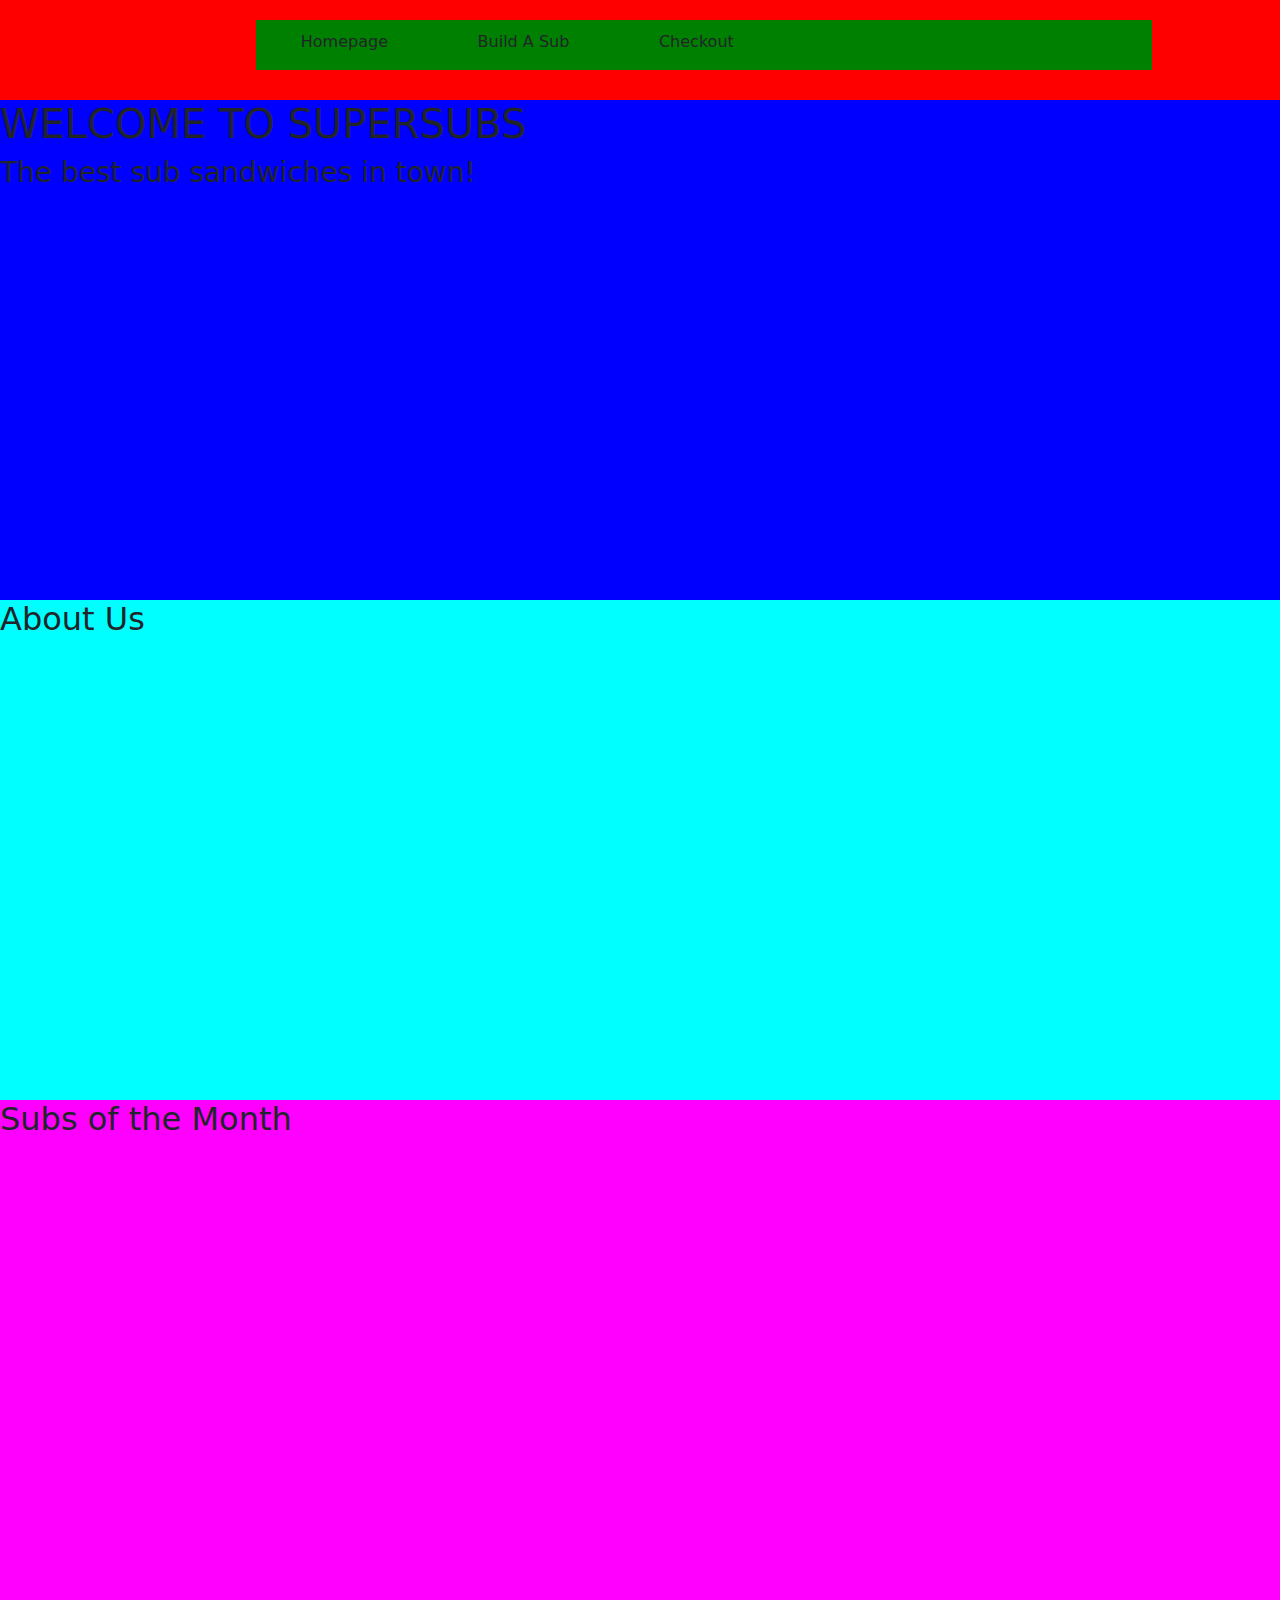
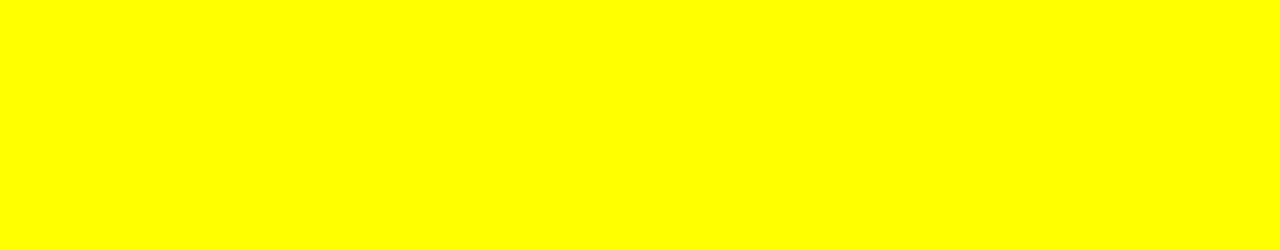
==== index.html @ 6193688c "Basic Setup Complete" ====
<!DOCTYPE html>
<html lang="en">
<head>
    <meta charset="UTF-8">
    <meta http-equiv="X-UA-Compatible" content="IE=edge">
    <meta name="viewport" content="width=device-width, initial-scale=1.0">
    <title>SuperSubs</title>

    <!--External Documents-->
    <link rel="stylesheet" href="https://cdn.jsdelivr.net/npm/bootstrap@5.2.3/dist/css/bootstrap.min.css">
    <script src="https://cdn.jsdelivr.net/npm/bootstrap@5.2.3/dist/js/bootstrap.min.js"></script>

    <!--REMEMBER FONTS!-->

    <!--Internal Documents-->
    <link rel="stylesheet" href="css/main.css">
</head>

<body>
    
    <!--Navigation-->
    <nav>
        <div class="nav-con">
            <p>Homepage</p>
            <p>Build A Sub</p>
            <p>Checkout</p>
        </div>
    </nav>





    <!--Header-->
    <header>
        <h1>WELCOME TO SUPERSUBS</h1>
        <h3>The best sub sandwiches in town!</h3>
    </header>





    <!--About Us-->
    <section class="about-us">
        <h2>About Us</h2>
    </section>





    <!--Subs of the Month-->
    <section class="subs-of-the-month">
        <h2>Subs of the Month</h2>
    </section>



    

    <!--Footer-->
    <footer>

    </footer>

</body>
</html>
---- css/main.css ----
/*Navigation*/
nav{
    width: 100%;
    height: 100px;
    background-color: red;
    padding-top: 20px;
}

.nav-con{
    width: 70%;
    height: 50px;
    background-color: green;
    margin-left: 20%;
    margin-right: 10%;
    padding-top: 10px;
}

.nav-con p{
    text-align: center;
    float: left;
    padding-left: 5%;
    padding-right: 5%;
}





/*Header*/
header{
    width: 100%;
    height: 500px;
    background-color: blue;
}





/*About Us*/
.about-us{
    width: 100%;
    height: 500px;
    background-color: cyan;
}





/*Subs of the Month*/
.subs-of-the-month{
    width: 100%;
    height: 500px;
    background-color: magenta;
}





/*Footer*/
footer{
    width: 100%;
    height: 250px;
    background-color: yellow;
}
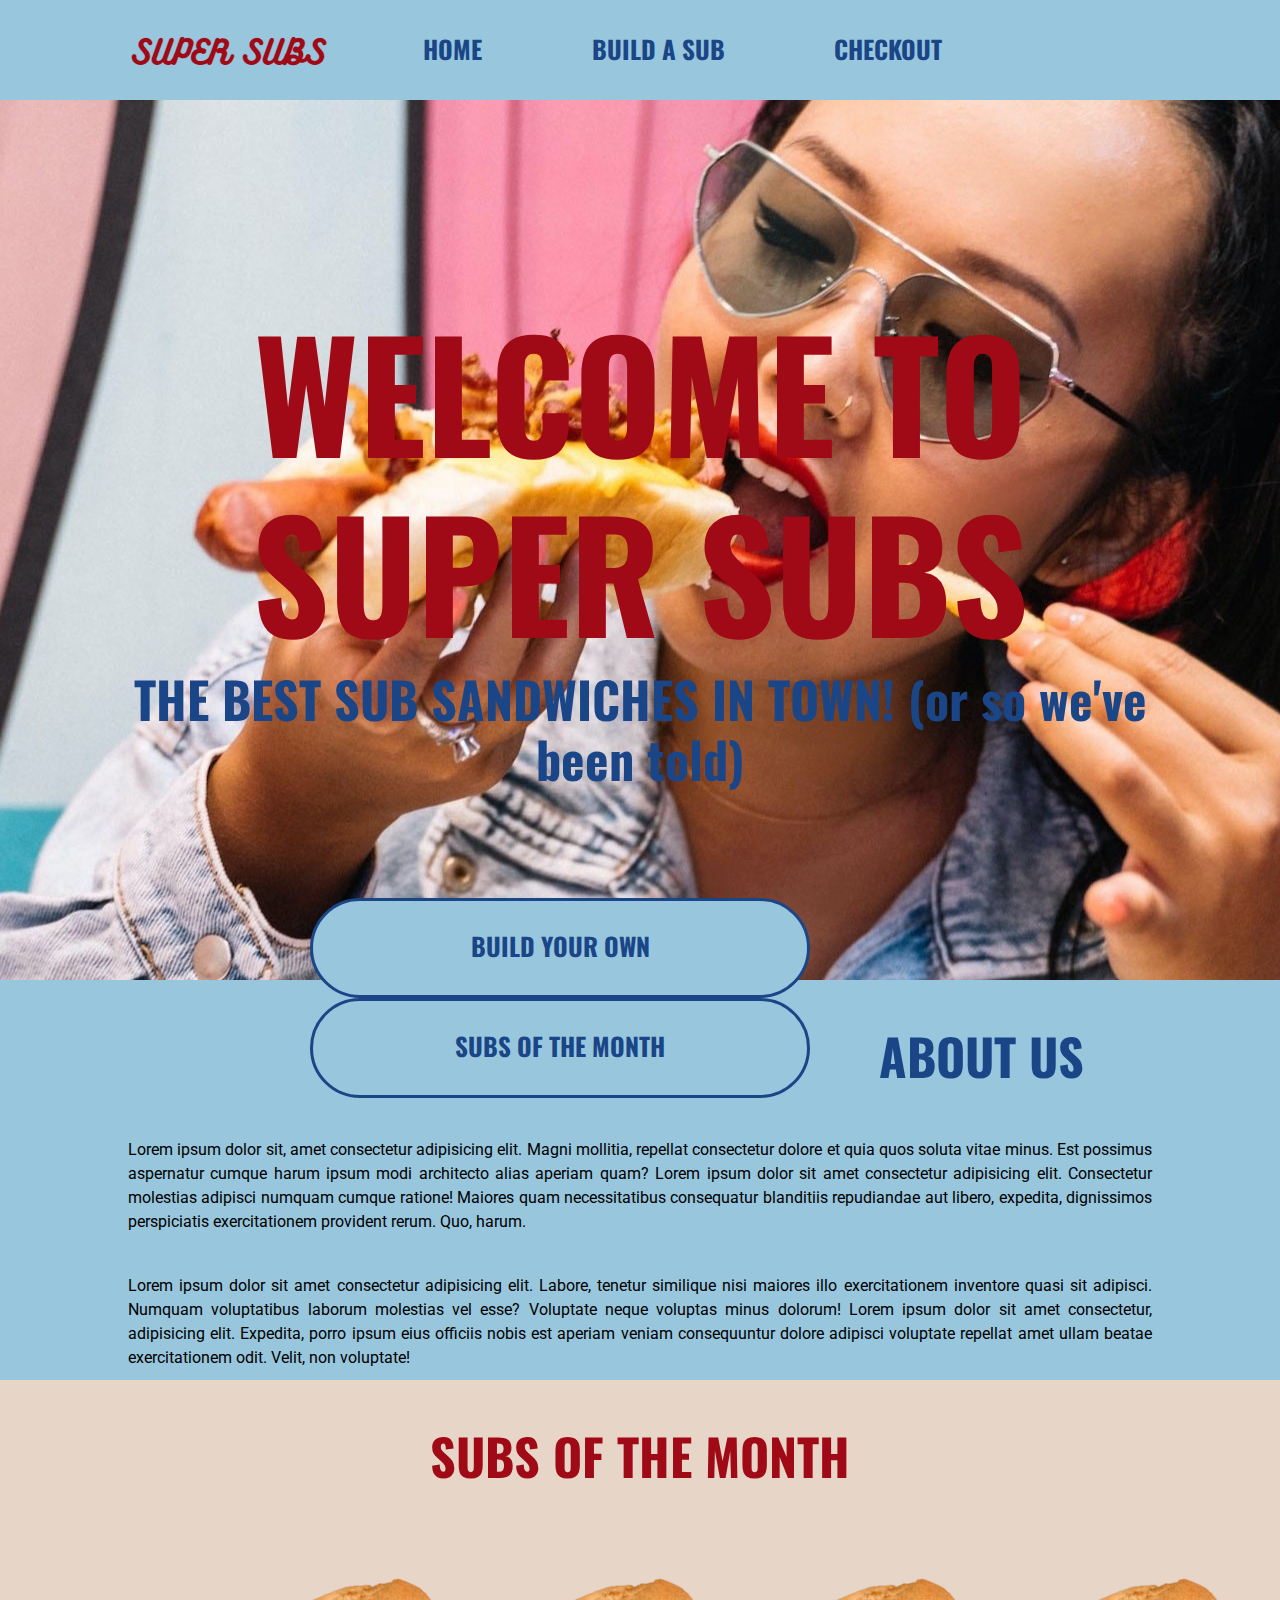
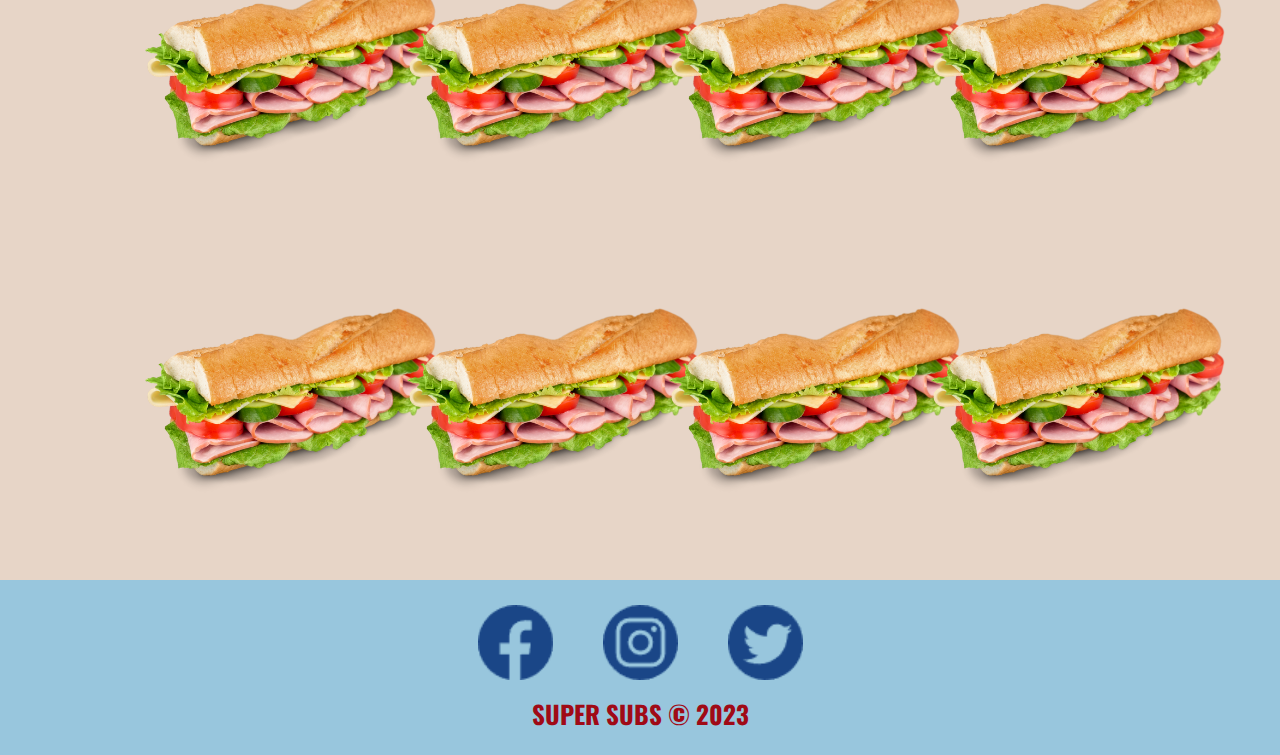
==== commit b2d8079a: "Home Page Complete" ====
--- a/index.html
+++ b/index.html
@@ -4,13 +4,19 @@
     <meta charset="UTF-8">
     <meta http-equiv="X-UA-Compatible" content="IE=edge">
     <meta name="viewport" content="width=device-width, initial-scale=1.0">
-    <title>SuperSubs</title>
+    <title>Super Subs</title>
 
     <!--External Documents-->
     <link rel="stylesheet" href="https://cdn.jsdelivr.net/npm/bootstrap@5.2.3/dist/css/bootstrap.min.css">
     <script src="https://cdn.jsdelivr.net/npm/bootstrap@5.2.3/dist/js/bootstrap.min.js"></script>
 
-    <!--REMEMBER FONTS!-->
+    <link rel="preconnect" href="https://fonts.googleapis.com">
+    <link rel="preconnect" href="https://fonts.gstatic.com" crossorigin>
+    <link href="https://fonts.googleapis.com/css2?family=Oswald&display=swap" rel="stylesheet">
+
+    <link rel="preconnect" href="https://fonts.googleapis.com">
+    <link rel="preconnect" href="https://fonts.gstatic.com" crossorigin>
+    <link href="https://fonts.googleapis.com/css2?family=Roboto&display=swap" rel="stylesheet">
 
     <!--Internal Documents-->
     <link rel="stylesheet" href="css/main.css">
@@ -21,9 +27,14 @@
     <!--Navigation-->
     <nav>
         <div class="nav-con">
-            <p>Homepage</p>
-            <p>Build A Sub</p>
-            <p>Checkout</p>
+            <div class="logo">
+                <ul>
+                    <a href="index.html"><li>HOME</li></a>
+                    <a href="pages/build_a_sub.html"><li>BUILD A SUB</li></a>
+                    <a href="pages/build_a_sub.html"><li>CHECKOUT</li></a>
+                    <li><input class="button-search-p1" type="text" placeholder="Search..."></li>
+                </ul>
+            </div>
         </div>
     </nav>
 
@@ -33,8 +44,16 @@
 
     <!--Header-->
     <header>
-        <h1>WELCOME TO SUPERSUBS</h1>
-        <h3>The best sub sandwiches in town!</h3>
+        <div class="welcome">
+            <h1>WELCOME TO SUPER SUBS</h1>
+            <h3>THE BEST SUB SANDWICHES IN TOWN! (or so we've been told)</h3>
+            <div class="extra-nav-buttons">
+                <ul>
+                    <li class="nav-btn"><strong>BUILD YOUR OWN</strong></li>
+                    <li class="nav-btn"><strong>SUBS OF THE MONTH</strong></li>
+                </ul>
+            </div>
+        </div>
     </header>
 
 
@@ -43,7 +62,12 @@
 
     <!--About Us-->
     <section class="about-us">
-        <h2>About Us</h2>
+        <div class="about-us-text">
+            <h2>ABOUT US</h2>
+            <p>Lorem ipsum dolor sit, amet consectetur adipisicing elit. Magni mollitia, repellat consectetur dolore et quia quos soluta vitae minus. Est possimus aspernatur cumque harum ipsum modi architecto alias aperiam quam? Lorem ipsum dolor sit amet consectetur adipisicing elit. Consectetur molestias adipisci numquam cumque ratione! Maiores quam necessitatibus consequatur blanditiis repudiandae aut libero, expedita, dignissimos perspiciatis exercitationem provident rerum. Quo, harum.</p>
+            <br>
+            <p>Lorem ipsum dolor sit amet consectetur adipisicing elit. Labore, tenetur similique nisi maiores illo exercitationem inventore quasi sit adipisci. Numquam voluptatibus laborum molestias vel esse? Voluptate neque voluptas minus dolorum! Lorem ipsum dolor sit amet consectetur, adipisicing elit. Expedita, porro ipsum eius officiis nobis est aperiam veniam consequuntur dolore adipisci voluptate repellat amet ullam beatae exercitationem odit. Velit, non voluptate!</p>
+        </div>
     </section>
 
 
@@ -52,7 +76,93 @@
 
     <!--Subs of the Month-->
     <section class="subs-of-the-month">
-        <h2>Subs of the Month</h2>
+        <div class="subs-of-the-month-text">
+            <h2>SUBS OF THE MONTH</h2>
+        </div>
+        <div class="subs-of-the-month-layout">
+            <div class="row">
+                <div class="col-3">
+                    <div class="sub-1">
+                        <div class="overlay">
+                            <div class="content">
+                                <h6>SUB NAME</h6>
+                                <p>COMPONENTS</p>
+                            </div>
+                        </div>
+                    </div>
+                </div>
+                <div class="col-3">
+                    <div class="sub-2">
+                        <div class="overlay">
+                            <div class="content">
+                                <h6>SUB NAME</h6>
+                                <p>COMPONENTS</p>
+                            </div>
+                        </div>
+                    </div>
+                </div>
+                <div class="col-3">
+                    <div class="sub-3">
+                        <div class="overlay">
+                            <div class="content">
+                                <h6>SUB NAME</h6>
+                                <p>COMPONENTS</p>
+                            </div>
+                        </div>
+                    </div>
+                </div>
+                <div class="col-3">
+                    <div class="sub-4">
+                        <div class="overlay">
+                            <div class="content">
+                                <h6>SUB NAME</h6>
+                                <p>COMPONENTS</p>
+                            </div>
+                        </div>
+                    </div>
+                </div>
+                <div class="col-3">
+                    <div class="sub-5">
+                        <div class="overlay">
+                            <div class="content">
+                                <h6>SUB NAME</h6>
+                                <p>COMPONENTS</p>
+                            </div>
+                        </div>
+                    </div>
+                </div>
+                <div class="col-3">
+                    <div class="sub-6">
+                        <div class="overlay">
+                            <div class="content">
+                                <h6>SUB NAME</h6>
+                                <p>COMPONENTS</p>
+                            </div>
+                        </div>
+                    </div>
+                </div>
+                <div class="col-3">
+                    <div class="sub-7">
+                        <div class="overlay">
+                            <div class="content">
+                                <h6>SUB NAME</h6>
+                                <p>COMPONENTS</p>
+                            </div>
+                        </div>
+                    </div>
+                </div>
+                <div class="col-3">
+                    <div class="sub-8">
+                        <div class="overlay">
+                            <div class="content">
+                                <h6>SUB NAME</h6>
+                                <p>COMPONENTS</p>
+                            </div>
+                        </div>
+                    </div>
+                </div>
+            </div>
+        </div>
     </section>
 
 
@@ -61,7 +171,12 @@
 
     <!--Footer-->
     <footer>
-
+        <div class="social-media">
+            <a href="https://web.facebook.com/login/?_rdc=1&_rdr"><div class="facebook"></div></a>
+            <a href="https://www.instagram.com/"><div class="instagram"></div></a>
+            <a href="https://twitter.com/?lang=en"><div class="twitter"></div></a>
+        </div>
+        <p>SUPER SUBS © 2023</p>
     </footer>
 
 </body>
--- a/css/main.css
+++ b/css/main.css
@@ -1,25 +1,67 @@
+/*
+Fonts:
+font-family: 'Oswald', sans-serif;
+font-family: 'Roboto', sans-serif;
+
+Color Codes:
+Red #A00A16
+Dark Blue #1A4687
+Light Blue #98C6DD
+Off White #E7D5C7
+Black #000000
+*/
+
+
 /*Navigation*/
 nav{
     width: 100%;
     height: 100px;
-    background-color: red;
+    background-color: #98C6DD;
+    padding-left: 10%;
     padding-top: 20px;
 }
 
 .nav-con{
-    width: 70%;
-    height: 50px;
-    background-color: green;
-    margin-left: 20%;
-    margin-right: 10%;
+    width: 100%;
+    height: 60px;
+}
+
+.logo{
+    width: 200px;
+    height: 60px;
+    background-image: url('/assets/brandImages/logo.png');
+    background-size: cover;
+    background-position: center;
+}
+
+.nav-con ul{
+    width: 630%;
+    height: 60px;
+    list-style: none;
+    padding-left: 20%;
+    margin-left: 100%;
+}
+
+.nav-con li{
+    font-family: 'Oswald', sans-serif;
+    font-weight: bold;
+    font-size: 25px;
+    color: #1A4687;
+    float: left;
     padding-top: 10px;
-}
-
-.nav-con p{
-    text-align: center;
-    float: left;
-    padding-left: 5%;
-    padding-right: 5%;
+    padding-left: 4.5%;
+    padding-right: 4.5%;
+}
+
+.button-search-p1{
+    width: 250px;
+    height: 40px;
+    background-color: #98C6DD;
+    color: white;
+    border: 3px solid #1A4687;
+    border-radius: 25px;
+    padding-left: 15px;
+    margin-left: 150%;
 }
 
 
@@ -29,8 +71,66 @@
 /*Header*/
 header{
     width: 100%;
+    height: 880px;
+    background-image: url("../assets/homePageImages/headerImage.jpg");
+    background-size: cover;
+    background-position: center;
+    padding-top: 200px;
+}
+
+.welcome{
+    width: 80%;
     height: 500px;
-    background-color: blue;
+    font-family: 'Oswald', sans-serif;
+    text-align: center;
+    margin-left: 10%;
+    margin-right: 10%;
+}
+
+.welcome h1{
+    font-size: 150px;
+    font-weight: bold;
+    color: #A00A16;
+}
+
+.welcome h3{
+    font-size: 50px;
+    font-weight: bold;
+    color: #1A4687;
+}
+
+.extra-nav-buttons{
+    width: 100%;
+    height: 100px;
+    margin-top: 110px;
+}
+
+.extra-nav-buttons ul{
+    list-style: none;
+}
+
+.extra-nav-buttons li{
+    float: left;
+    border: 3px solid #1A4687;
+    background-color: #98C6DD;
+}
+
+.nav-btn{
+    width: 500px;
+    height: 100px;
+    font-family: 'Oswald', sans-serif;
+    font-size: 25px;
+    color: #1A4687;
+    border-radius: 50px;
+    text-align: center;
+    padding-top: 26px;
+    margin-left: 150px;
+}
+
+.extra-nav-buttons li:hover{
+    cursor: pointer;
+    background-color: #E7D5C7;
+    color: #1A4687;
 }
 
 
@@ -40,8 +140,31 @@
 /*About Us*/
 .about-us{
     width: 100%;
-    height: 500px;
-    background-color: cyan;
+    height: 400px;
+    background-color: #98C6DD;
+}
+
+.about-us-text{
+    width: 80%;
+    height: 300px;
+    margin-left: 10%;
+    margin-right: 10%;
+}
+
+.about-us-text h2{
+    font-family: 'Oswald', sans-serif;
+    font-size: 50px;
+    font-weight: bold;
+    color: #1A4687;
+    text-align: center;
+    padding-top: 45px;
+    padding-bottom: 45px;
+}
+
+.about-us-text p{
+    font-family: 'Roboto', sans-serif;
+    color: #000000;
+    text-align: justify;
 }
 
 
@@ -51,8 +174,124 @@
 /*Subs of the Month*/
 .subs-of-the-month{
     width: 100%;
-    height: 500px;
-    background-color: magenta;
+    height: 800px;
+    background-color: #E7D5C7;
+}
+
+.subs-of-the-month-text{
+    width: 80%;
+    height: 140px;
+    margin-left: 10%;
+    margin-right: 10%;
+}
+
+.subs-of-the-month-text h2{
+    font-family: 'Oswald', sans-serif;
+    font-size: 50px;
+    font-weight: bold;
+    color: #A00A16;
+    text-align: center;
+    padding-top: 45px;
+    padding-bottom: 45px;
+}
+
+.subs-of-the-month-layout{
+    width: 80%;
+    height: 300px;
+    margin: 0 auto;
+}
+
+.col-3{
+    padding-left: 2.8%;
+    padding-bottom: 30px;
+    margin: 0 auto;
+}
+
+.overlay{
+    width: 300px;
+    height: 300px;
+    background-color: rgba(0, 0, 0, 0.25);
+    font-family: 'Roboto', sans-serif;
+    text-align: center;
+    color: white;
+    padding-top: 120px;
+    opacity: 0;
+}
+
+.overlay:hover{
+    cursor: pointer;
+    opacity: 1;
+}
+
+.overlay h6{
+    font-size: 25px;
+    font-weight: bold;
+}
+
+
+
+.sub-1{
+    width: 300px;
+    height: 300px;
+    background-image: url("/assets/sandwichImages/subSandwichNOBG.png");
+    background-position: center;
+    background-size: cover;
+}
+
+.sub-2{
+    width: 300px;
+    height: 300px;
+    background-image: url("/assets/sandwichImages/subSandwichNOBG.png");
+    background-position: center;
+    background-size: cover;
+}
+
+.sub-3{
+    width: 300px;
+    height: 300px;
+    background-image: url("/assets/sandwichImages/subSandwichNOBG.png");
+    background-position: center;
+    background-size: cover;
+}
+
+.sub-4{
+    width: 300px;
+    height: 300px;
+    background-image: url("/assets/sandwichImages/subSandwichNOBG.png");
+    background-position: center;
+    background-size: cover;
+}
+
+.sub-5{
+    width: 300px;
+    height: 300px;
+    background-image: url("/assets/sandwichImages/subSandwichNOBG.png");
+    background-position: center;
+    background-size: cover;
+}
+
+.sub-6{
+    width: 300px;
+    height: 300px;
+    background-image: url("/assets/sandwichImages/subSandwichNOBG.png");
+    background-position: center;
+    background-size: cover;
+}
+
+.sub-7{
+    width: 300px;
+    height: 300px;
+    background-image: url("/assets/sandwichImages/subSandwichNOBG.png");
+    background-position: center;
+    background-size: cover;
+}
+
+.sub-8{
+    width: 300px;
+    height: 300px;
+    background-image: url("/assets/sandwichImages/subSandwichNOBG.png");
+    background-position: center;
+    background-size: cover;
 }
 
 
@@ -62,6 +301,55 @@
 /*Footer*/
 footer{
     width: 100%;
-    height: 250px;
-    background-color: yellow;
+    height: 175px;
+    background-color: #98C6DD;
+    padding-top: 25px;
+}
+
+.social-media{
+    width: 375px;
+    height: 75px;
+    margin: 0 auto;
+    margin-bottom: 15px;
+}
+
+.facebook{
+    width: 75px;
+    height: 75px;
+    background-image: url("/assets/socialMedia/facebook.png");
+    background-size: cover;
+    background-position: center;
+    float: left;
+    margin-left: 25px;
+    margin-right: 25px;
+}
+
+.instagram{
+    width: 75px;
+    height: 75px;
+    background-image: url("/assets/socialMedia/instagram.png");
+    background-size: cover;
+    background-position: center;
+    float: left;
+    margin-left: 25px;
+    margin-right: 25px;
+}
+
+.twitter{
+    width: 75px;
+    height: 75px;
+    background-image: url("/assets/socialMedia/twitter.png");
+    background-size: cover;
+    background-position: center;
+    float: left;
+    margin-left: 25px;
+    margin-right: 25px;
+}
+
+footer p{
+    font-family: 'Oswald', sans-serif;
+    font-size: 25px;
+    font-weight: bold;
+    text-align: center;
+    color: #A00A16;
 }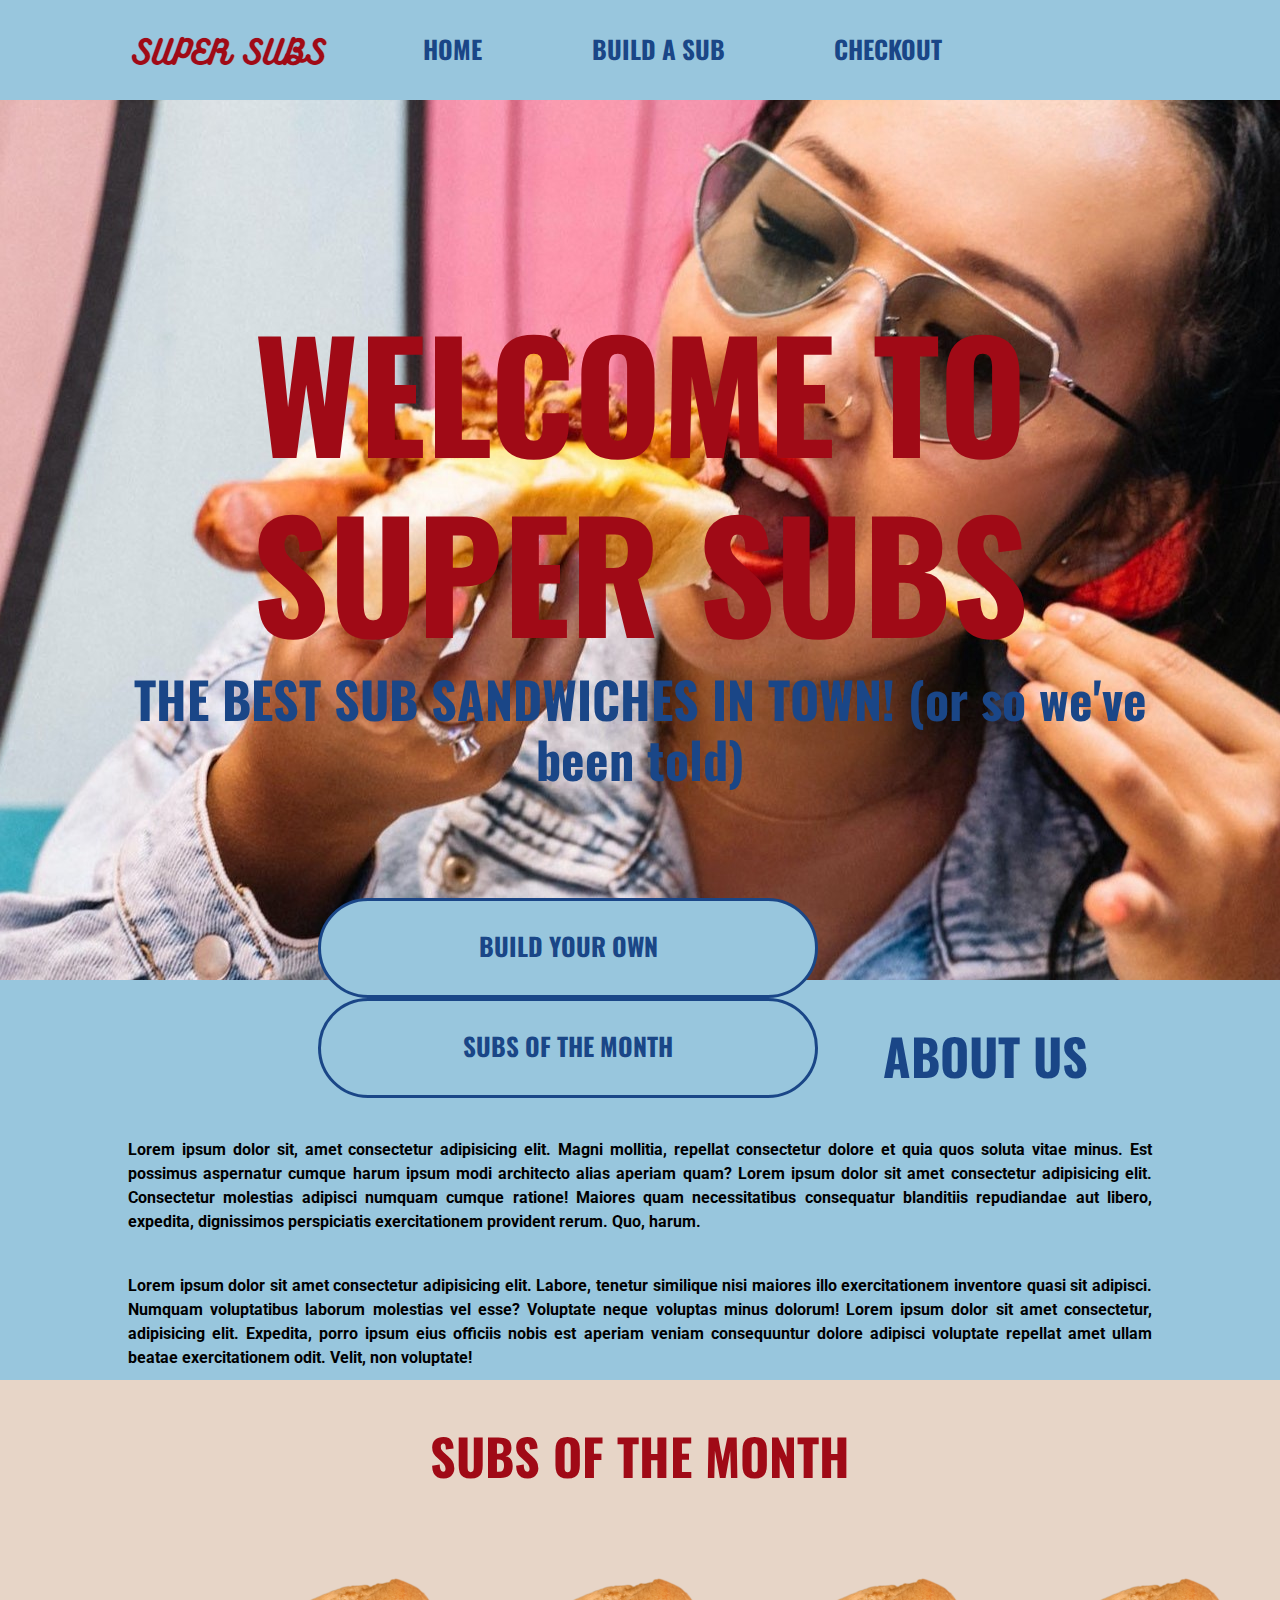
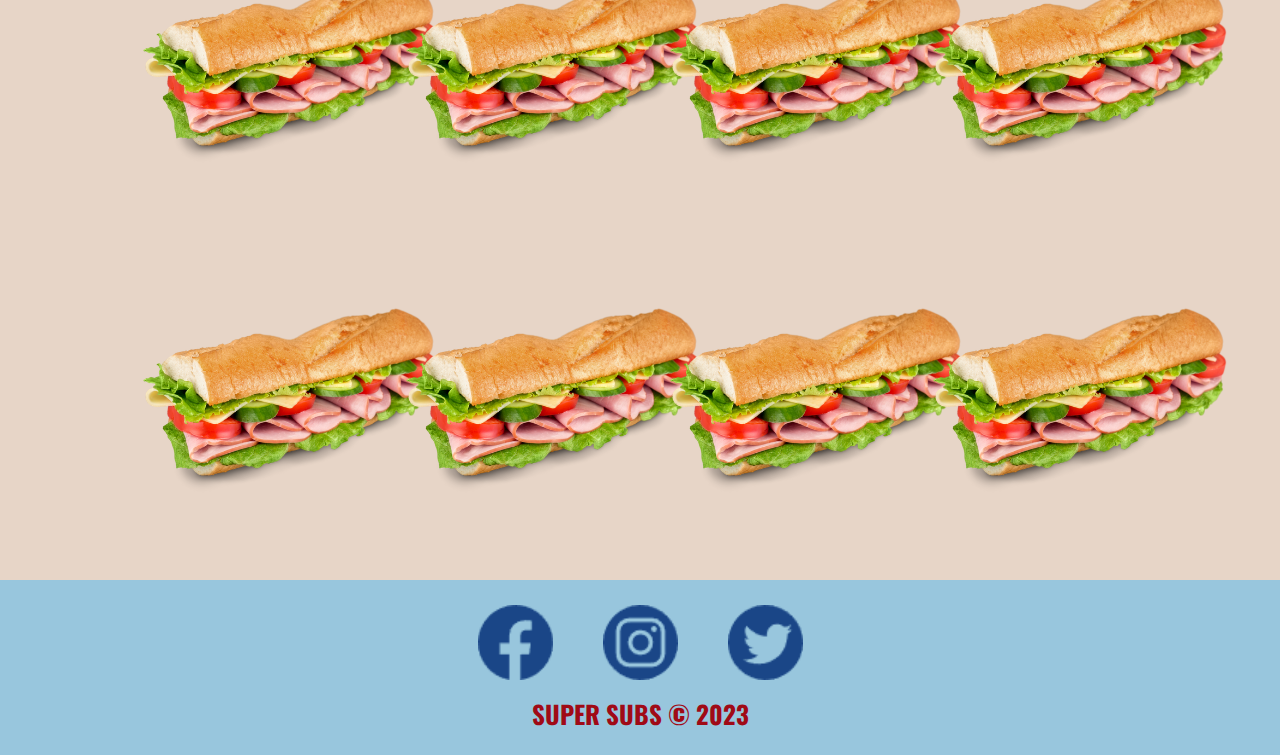
==== commit 631c8c12: "Majority of JS Implemented" ====
--- a/index.html
+++ b/index.html
@@ -1,26 +1,36 @@
-<!DOCTYPE html>
+<!doctype html>
 <html lang="en">
-<head>
-    <meta charset="UTF-8">
-    <meta http-equiv="X-UA-Compatible" content="IE=edge">
-    <meta name="viewport" content="width=device-width, initial-scale=1.0">
-    <title>Super Subs</title>
+    <head>
 
-    <!--External Documents-->
-    <link rel="stylesheet" href="https://cdn.jsdelivr.net/npm/bootstrap@5.2.3/dist/css/bootstrap.min.css">
-    <script src="https://cdn.jsdelivr.net/npm/bootstrap@5.2.3/dist/js/bootstrap.min.js"></script>
+        <!-- Required meta tags -->
+        <meta charset="utf-8">
+        <meta name="viewport" content="width=device-width, initial-scale=1, shrink-to-fit=no">
 
-    <link rel="preconnect" href="https://fonts.googleapis.com">
-    <link rel="preconnect" href="https://fonts.gstatic.com" crossorigin>
-    <link href="https://fonts.googleapis.com/css2?family=Oswald&display=swap" rel="stylesheet">
+        <!--External Documents-->
+        <!--Bootstrap CSS-->
+        <link rel="stylesheet" href="https://cdn.jsdelivr.net/npm/bootstrap@4.0.0/dist/css/bootstrap.min.css" integrity="sha384-Gn5384xqQ1aoWXA+058RXPxPg6fy4IWvTNh0E263XmFcJlSAwiGgFAW/dAiS6JXm" crossorigin="anonymous">
 
-    <link rel="preconnect" href="https://fonts.googleapis.com">
-    <link rel="preconnect" href="https://fonts.gstatic.com" crossorigin>
-    <link href="https://fonts.googleapis.com/css2?family=Roboto&display=swap" rel="stylesheet">
+        <!--Bootstrap JS-->
+        <script src="https://code.jquery.com/jquery-3.2.1.slim.min.js" integrity="sha384-KJ3o2DKtIkvYIK3UENzmM7KCkRr/rE9/Qpg6aAZGJwFDMVNA/GpGFF93hXpG5KkN" crossorigin="anonymous"></script>
+        <script src="https://cdn.jsdelivr.net/npm/popper.js@1.12.9/dist/umd/popper.min.js" integrity="sha384-ApNbgh9B+Y1QKtv3Rn7W3mgPxhU9K/ScQsAP7hUibX39j7fakFPskvXusvfa0b4Q" crossorigin="anonymous"></script>
+        <script src="https://cdn.jsdelivr.net/npm/bootstrap@4.0.0/dist/js/bootstrap.min.js" integrity="sha384-JZR6Spejh4U02d8jOt6vLEHfe/JQGiRRSQQxSfFWpi1MquVdAyjUar5+76PVCmYl" crossorigin="anonymous"></script>
 
-    <!--Internal Documents-->
-    <link rel="stylesheet" href="css/main.css">
-</head>
+        <!--Fonts-->
+        <link rel="preconnect" href="https://fonts.googleapis.com">
+        <link rel="preconnect" href="https://fonts.gstatic.com" crossorigin>
+        <link href="https://fonts.googleapis.com/css2?family=Oswald&display=swap" rel="stylesheet">
+
+        <link rel="preconnect" href="https://fonts.googleapis.com">
+        <link rel="preconnect" href="https://fonts.gstatic.com" crossorigin>
+        <link href="https://fonts.googleapis.com/css2?family=Roboto&display=swap" rel="stylesheet">
+
+        <!--Internal Documents-->
+        <link rel="stylesheet" href="css/main.css">
+        <script src="js/index.js"></script>
+
+        <title>Super Subs</title>
+
+    </head>
 
 <body>
     
@@ -49,7 +59,7 @@
             <h3>THE BEST SUB SANDWICHES IN TOWN! (or so we've been told)</h3>
             <div class="extra-nav-buttons">
                 <ul>
-                    <li class="nav-btn"><strong>BUILD YOUR OWN</strong></li>
+                    <a href="/pages/build_a_sub.html"><li class="nav-btn"><strong>BUILD YOUR OWN</strong></li></a>
                     <li class="nav-btn"><strong>SUBS OF THE MONTH</strong></li>
                 </ul>
             </div>
--- a/css/main.css
+++ b/css/main.css
@@ -163,6 +163,7 @@
 
 .about-us-text p{
     font-family: 'Roboto', sans-serif;
+    font-weight: bold;
     color: #000000;
     text-align: justify;
 }
@@ -352,4 +353,304 @@
     font-weight: bold;
     text-align: center;
     color: #A00A16;
+}
+
+
+
+
+
+
+
+
+
+
+/*PAGE 2: Build A Sub*/
+
+.build-a-sub{
+    width: 100%;
+    height: auto;
+    background-color: #A00A16;
+    padding-top: 50px;
+    padding-bottom: 50px;
+}
+
+.order-form{
+    color: white;
+}
+
+form{
+    width: 80%;
+    height: 760px;
+    background-color: #E7D5C7;
+    border-radius: 5px;
+    margin-left: 10%;
+    margin-right: 10%;
+    padding-left: 2.5%;
+    padding-right: 2.5%;
+}
+
+.order-form h2{
+    font-family: 'Oswald', sans-serif;
+    font-weight: bold;
+    font-size: 50px;
+    color: #A00A16;
+    text-align: center;
+    padding-top: 45px;
+    padding-bottom: 45px;
+}
+
+.left{
+    width: 60%;
+    height: 185px;
+    float: left;
+}
+
+.input-elm{
+    width: 100%;
+    height: 40px;
+    background-color: #98C6DD;
+    font-family: 'Roboto', sans-serif;
+    font-weight: bold;
+    color: white;
+    border: 3px solid #1A4687;
+    border-radius: 5px;
+    margin-bottom: 20px;
+    padding-left: 15px;
+    padding-right: 15px;
+}
+
+.right{
+    width: 40%;
+    height: 185px;
+    float: left;
+    text-align: center;
+    padding-left: 5%;
+}
+
+.real-time-cost{
+    height: 160px;
+    background-color: #1A4687;
+    color: white;
+    font-size: 50px;
+    padding-top: 40px;
+    padding-bottom: 40px;
+    border-radius: 5px;
+}
+
+.bread-options{
+    width: 25%;
+    height: 300px;
+    float: left;
+    color: #1A4687;
+    padding-left: 1%;
+}
+
+.toppings{
+    width: 40%;
+    height: 300px;
+    float: left;
+    color: #1A4687;
+    padding-left: 1%;
+}
+
+.top-check{
+    width: 50%;
+    float: left;
+}
+
+.sauces{
+    width: 35%;
+    height: 300px;
+    float: left;
+    color: #1A4687;
+    padding-left: 1%;
+}
+
+button{
+    width: 250px;
+    height: 60px;
+    background-color: #1A4687;
+    font-family: 'Oswald', sans-serif;
+    font-size: 20px;
+    font-weight: bold;
+    color: #98C6DD;
+    border: 3px solid #A00A16;
+    border-radius: 25px;
+}
+
+button:hover{
+    background-color: #98C6DD;
+    color: #1A4687;
+    border: 3px solid #1A4687;
+}
+
+.build-btn{
+    float: right;
+}
+
+
+
+
+
+.output{
+    width: 80%;
+    height: 100px;
+    background-color: #98C6DD;
+    border: 3px solid #1A4687;
+    border-radius: 5px;
+    margin-left: 10%;
+    margin-right: 10%;
+    margin-top: 50px;
+    padding-left: 2.5%;
+    padding-right: 2.5%;
+}
+
+.outHeader h3{
+    float: left;
+    padding-top: 29px;
+}
+
+.totalOrder{
+    float: left;
+    margin-left: 30%;
+}
+
+.totalOrder h3{
+    font-size: 40px;
+    margin-top: -10px;
+}
+
+
+
+
+.checkout-btn{
+    float: right;
+    margin-top: 16px;
+}
+
+.card{
+    width: 29%;
+    height: auto;
+    border-radius: 5px;
+    margin-top: 15px;
+    float: left;
+    margin: 2%;
+}
+
+
+
+
+
+
+
+
+
+
+/*PAGE 3: Checkout*/
+
+.checkout{
+    width: 100%;
+    height: 800px;
+    background-color: #A00A16;
+    padding-top: 50px;
+    padding-bottom: 50px;
+}
+
+.checkout-form{
+    width: 80%;
+    height: 700px;
+    background-color: #E7D5C7;
+    border-radius: 5px;
+    margin-left: 10%;
+    margin-right: 10%;
+    padding-left: 2.5%;
+    padding-right: 2.5%;
+}
+
+.checkout-form h2{
+    font-family: 'Oswald', sans-serif;
+    font-size: 50px;
+    font-weight: bold;
+    text-align: center;
+    color: #1A4687;
+    padding-top: 45px;
+    padding-bottom: 45px;
+}
+
+
+
+
+
+
+
+
+
+
+.checkout-left{
+    width: 70%;
+    height: 500px;
+    float: left;
+    padding-left: 5%;
+}
+
+.checkout-left h1{
+    margin-top: 10px;
+}
+
+.checkout-left h3{
+    margin: 0;
+    padding: 0;
+}
+
+.checkout-right{
+    width: 30%;
+    height: 500px;
+    float: left;
+    background-color: #98C6DD;
+    border: 3px solid #1A4687;
+    border-radius: 5px;
+    color: white;
+    padding-top: ;
+    text-align: center;
+}
+
+.checkout-right h1{
+    padding-top: 10px;
+    padding-bottom: 10px;
+}
+
+.checkout-right input{
+    width: 80%;
+    height: 40px;
+    background-color: #98C6DD;
+    font-family: 'Roboto', sans-serif;
+    font-weight: bold;
+    color: white;
+    border: 3px solid #1A4687;
+    border-radius: 5px;
+    margin-left: 10%;
+    margin-right: 10%;
+    margin-bottom: 20px;
+    padding-left: 15px;
+    padding-right: 15px;
+}
+
+.checkout-right h4{
+    padding-top: 10px;
+    padding-bottom: 10px;
+}
+
+.checkout-btns{
+    margin-top: 10px;
+    margin-bottom: 10px;
+}
+
+.discount-btn{
+    margin-top: 10px;
+    margin-bottom: 10px;
+}
+
+.payment-btn{
+    margin-top: 10px;
+    margin-bottom: 10px;
 }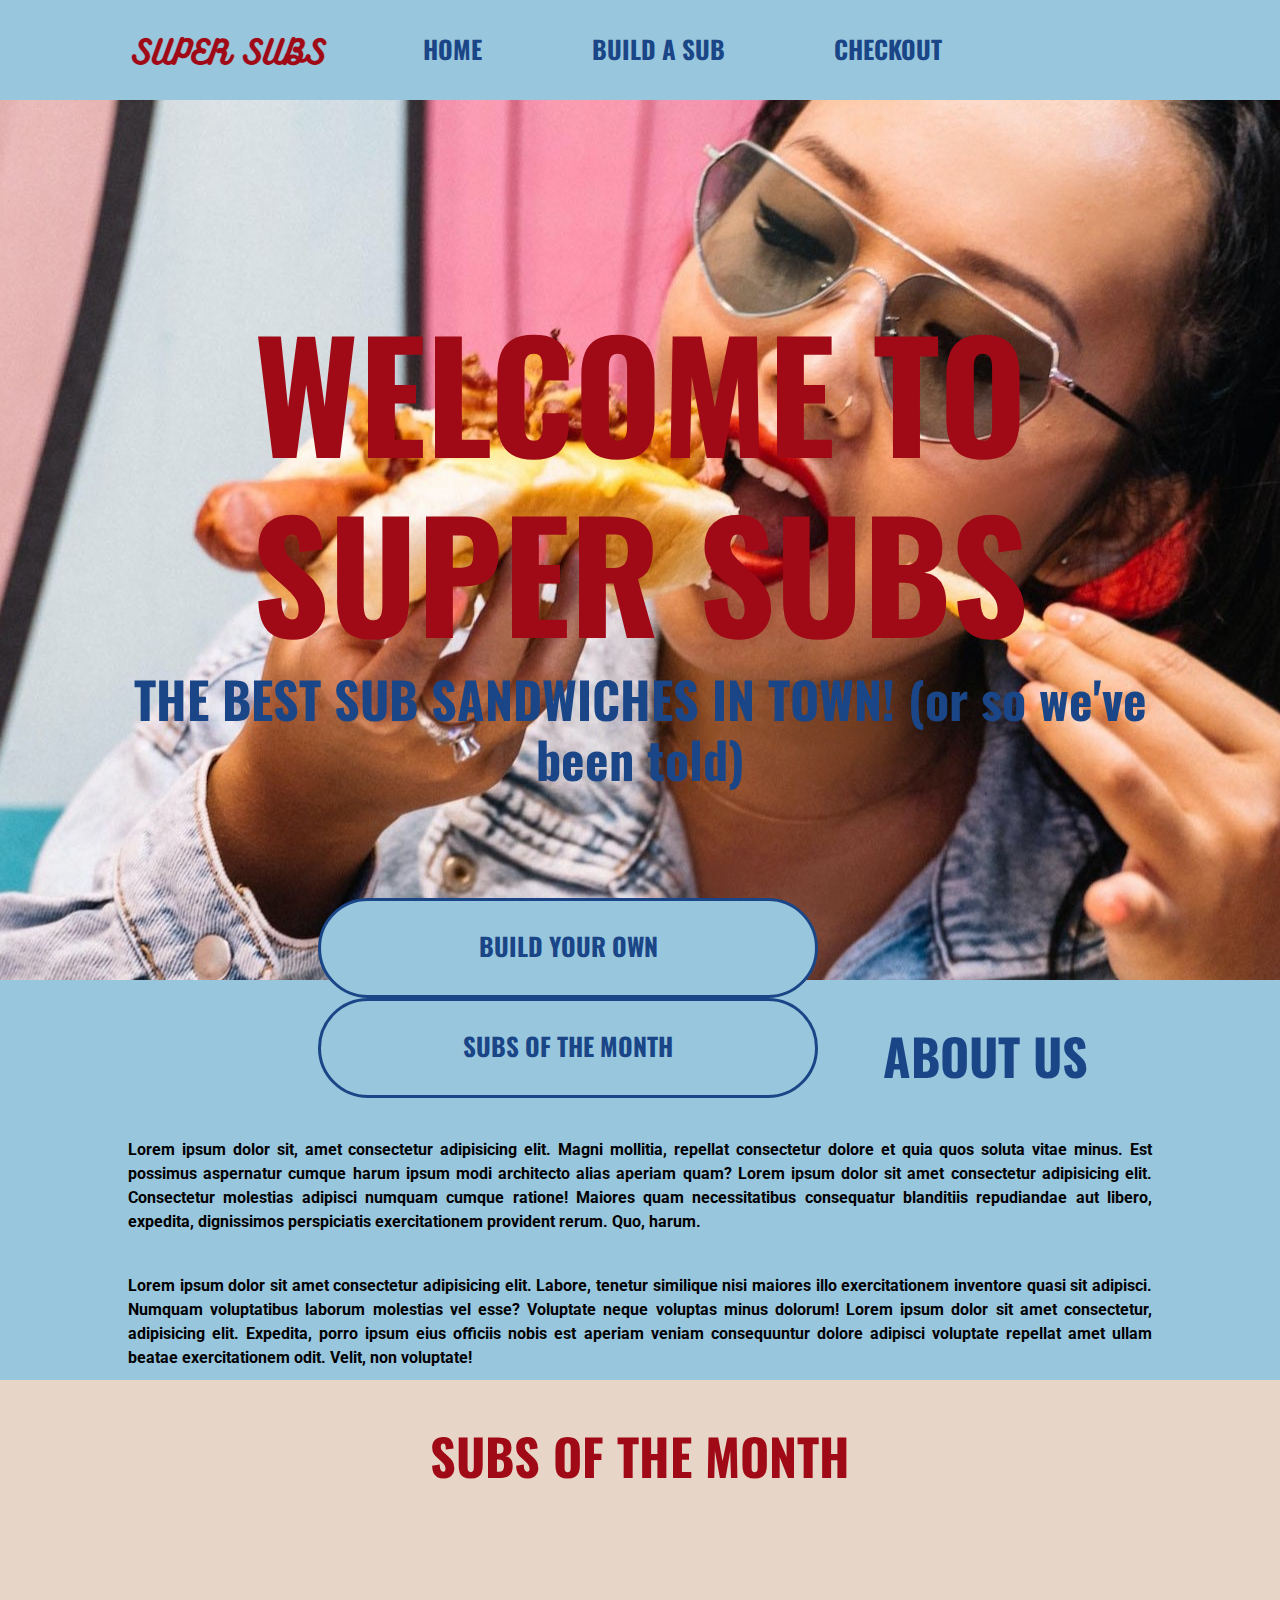
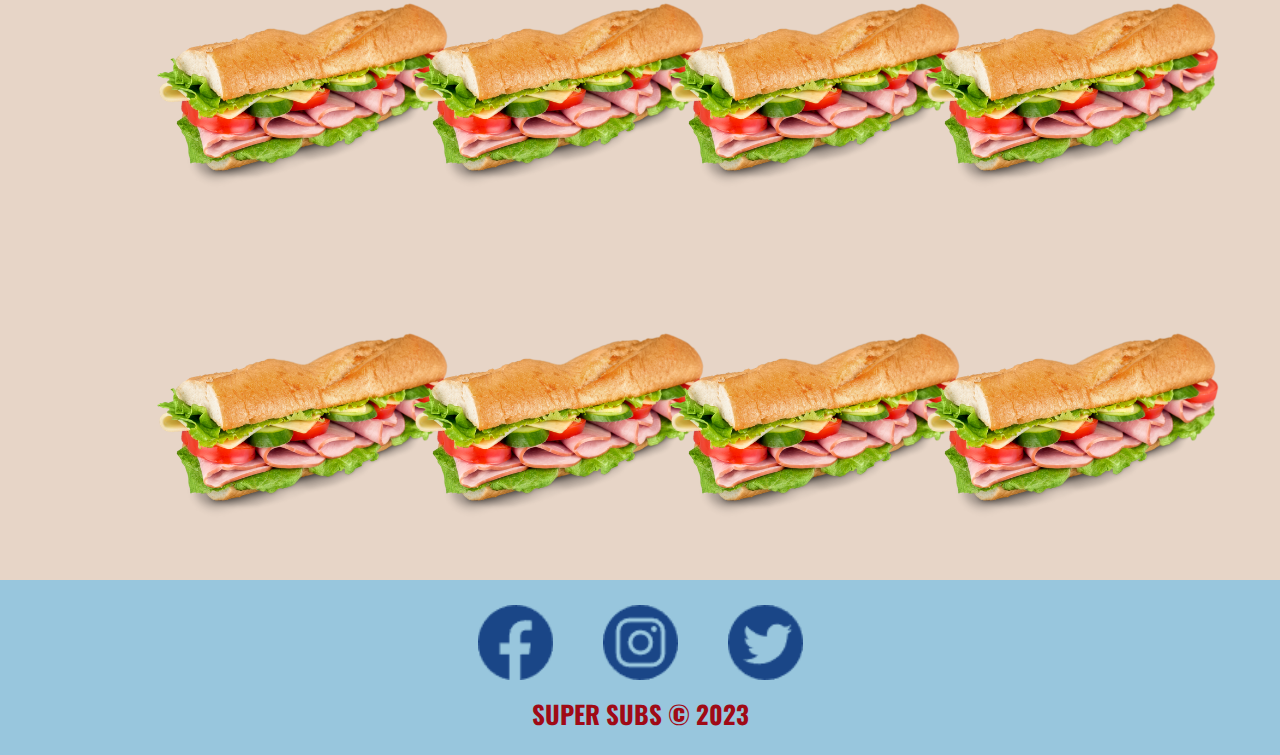
==== commit 5920f445: "Main JS Complete" ====
--- a/index.html
+++ b/index.html
@@ -26,6 +26,7 @@
 
         <!--Internal Documents-->
         <link rel="stylesheet" href="css/main.css">
+        <script src="js/checkout.js"></script>
         <script src="js/index.js"></script>
 
         <title>Super Subs</title>
--- a/css/main.css
+++ b/css/main.css
@@ -380,7 +380,7 @@
 
 form{
     width: 80%;
-    height: 760px;
+    height: 800px;
     background-color: #E7D5C7;
     border-radius: 5px;
     margin-left: 10%;
@@ -401,7 +401,7 @@
 
 .left{
     width: 60%;
-    height: 185px;
+    height: 617px;
     float: left;
 }
 
@@ -421,49 +421,58 @@
 
 .right{
     width: 40%;
-    height: 185px;
+    height: 220px;
     float: left;
     text-align: center;
     padding-left: 5%;
 }
 
 .real-time-cost{
-    height: 160px;
+    height: 220px;
     background-color: #1A4687;
     color: white;
-    font-size: 50px;
-    padding-top: 40px;
+    font-size: 75px;
+    border: 3px solid #A00A16;
+    border-radius: 5px;
+    padding-top: 50px;
     padding-bottom: 40px;
-    border-radius: 5px;
-}
-
-.bread-options{
-    width: 25%;
-    height: 300px;
-    float: left;
+}
+
+.disclaimer{
+    font-family: 'Oswald', sans-serif;
+    font-weight: bold;
+    color: #A00A16;
+}
+
+
+select{
+    width: 100%;
+    height: 40px;
+    background-color: #98C6DD;
+    font-family: 'Roboto', sans-serif;
+    font-weight: bold;
+    color: white;
+    border: 3px solid #1A4687;
+    border-radius: 5px;
+    margin-bottom: 20px;
+    padding-left: 15px;
+    padding-right: 15px;
+}
+
+.toppings{
+    width: 100%;
+    height: 300px;
+    float: left;
+    font-family: 'Roboto', sans-serif;
+    font-weight: bold;
     color: #1A4687;
-    padding-left: 1%;
-}
-
-.toppings{
-    width: 40%;
-    height: 300px;
-    float: left;
-    color: #1A4687;
+    margin-bottom: 20px;
     padding-left: 1%;
 }
 
 .top-check{
     width: 50%;
     float: left;
-}
-
-.sauces{
-    width: 35%;
-    height: 300px;
-    float: left;
-    color: #1A4687;
-    padding-left: 1%;
 }
 
 button{
@@ -486,7 +495,13 @@
 
 .build-btn{
     float: right;
-}
+    margin-top: 324px;
+}
+
+
+
+
+
 
 
 
@@ -494,20 +509,30 @@
 
 .output{
     width: 80%;
-    height: 100px;
-    background-color: #98C6DD;
-    border: 3px solid #1A4687;
+    height: auto;
+    background-color: #E7D5C7;
     border-radius: 5px;
     margin-left: 10%;
     margin-right: 10%;
     margin-top: 50px;
     padding-left: 2.5%;
     padding-right: 2.5%;
+    padding-top: 25px;
+    padding-bottom: 50px;
+}
+
+.outHeader{
+    width: 100%;
+    height: 100px;
+    color: #A00A16;
 }
 
 .outHeader h3{
-    float: left;
-    padding-top: 29px;
+    font-family: 'Oswald', sans-serif;
+    font-weight: bold;
+    float: left;
+    
+    padding-bottom: 25px;
 }
 
 .totalOrder{
@@ -520,21 +545,31 @@
     margin-top: -10px;
 }
 
-
+.bas-checkout-btn{
+    width: 100%;
+    height: 60px;
+}
 
 
 .checkout-btn{
     float: right;
-    margin-top: 16px;
+}
+
+.row{
+    width: 100%;
+    height: auto;
+    margin: 0 auto;
+    padding-top: 25px;
+    padding-bottom: 50px;
 }
 
 .card{
-    width: 29%;
-    height: auto;
-    border-radius: 5px;
-    margin-top: 15px;
-    float: left;
-    margin: 2%;
+    width: 90%;
+    height: auto;
+    background-color: #98C6DD;
+    font-family: 'Oswald', sans-serif;
+    border: 3px solid #1A4687;
+    border-radius: 5px;
 }
 
 
@@ -550,7 +585,7 @@
 
 .checkout{
     width: 100%;
-    height: 800px;
+    height: auto;
     background-color: #A00A16;
     padding-top: 50px;
     padding-bottom: 50px;
@@ -558,99 +593,113 @@
 
 .checkout-form{
     width: 80%;
-    height: 700px;
+    height: auto;
     background-color: #E7D5C7;
     border-radius: 5px;
     margin-left: 10%;
     margin-right: 10%;
-    padding-left: 2.5%;
-    padding-right: 2.5%;
 }
 
 .checkout-form h2{
-    font-family: 'Oswald', sans-serif;
+    text-align: center;
+    font-family: 'Oswald', sans-serif;
+    font-weight: bold;
+    color: #A00A16;
     font-size: 50px;
-    font-weight: bold;
-    text-align: center;
-    color: #1A4687;
     padding-top: 45px;
     padding-bottom: 45px;
 }
 
-
-
-
-
-
-
-
-
-
-.checkout-left{
-    width: 70%;
-    height: 500px;
-    float: left;
-    padding-left: 5%;
-}
-
-.checkout-left h1{
-    margin-top: 10px;
-}
-
-.checkout-left h3{
-    margin: 0;
-    padding: 0;
-}
-
-.checkout-right{
-    width: 30%;
-    height: 500px;
-    float: left;
+.your-order{
+    width: 100%;
+    height: auto;
+    padding-bottom: 25px;
+}
+
+.your-order h3{
+    font-family: 'Oswald', sans-serif;
+    font-weight: bold;
+    color: #A00A16;
+    padding-left: 20%;
+}
+
+.checkout-card{
+    width: 100%;
+    height: auto;
+    border-radius: 5px;
+    margin-bottom: 20px;
+}
+
+.orderItems{
+    width: 60%;
+    height: auto;
     background-color: #98C6DD;
     border: 3px solid #1A4687;
     border-radius: 5px;
+    font-family: 'Roboto', sans-serif;
+    font-weight: bold;
+    margin-left: 20%;
+    margin-right: 20%;
+    margin-bottom: 25px;
+    padding: 2%;
+}
+
+
+
+
+
+.your-total{
+    width: 100%;
+    height: auto;
+    background-color: #1A4687;
+    border-radius: 5px;
+    text-align: center;
+    padding: 2%;
+}
+
+.total-font{
+    font-family: 'Oswald', sans-serif;
+    font-weight: bold;
     color: white;
-    padding-top: ;
-    text-align: center;
-}
-
-.checkout-right h1{
     padding-top: 10px;
     padding-bottom: 10px;
 }
 
-.checkout-right input{
-    width: 80%;
-    height: 40px;
-    background-color: #98C6DD;
+.discount{
+    width: 100%;
+    height: 80px;
     font-family: 'Roboto', sans-serif;
     font-weight: bold;
-    color: white;
-    border: 3px solid #1A4687;
-    border-radius: 5px;
-    margin-left: 10%;
-    margin-right: 10%;
-    margin-bottom: 20px;
-    padding-left: 15px;
-    padding-right: 15px;
-}
-
-.checkout-right h4{
-    padding-top: 10px;
-    padding-bottom: 10px;
+    color: #98C6DD;
+    margin-top: 25px;
+    margin-bottom: 45px;
+}
+
+.discount-code{
+    width: 39%;
+    height: 45px;
+    background-color: white;
+    font-family: 'Oswald', sans-serif;
+    font-weight: bold;
+    font-size: 25px;
+    color: #1A4687;
+    text-align: center;
+    border: 3px solid #A00A16;
+    border-radius: 5px;
 }
 
 .checkout-btns{
-    margin-top: 10px;
-    margin-bottom: 10px;
+    width: 100%;
+    height: 60px;
+    margin-bottom: 15px;
 }
 
 .discount-btn{
-    margin-top: 10px;
-    margin-bottom: 10px;
+    margin-left: 2%;
+    margin-right: 2%;
 }
 
 .payment-btn{
-    margin-top: 10px;
-    margin-bottom: 10px;
+    margin-left: 2%;
+    margin-right: 2%;
 }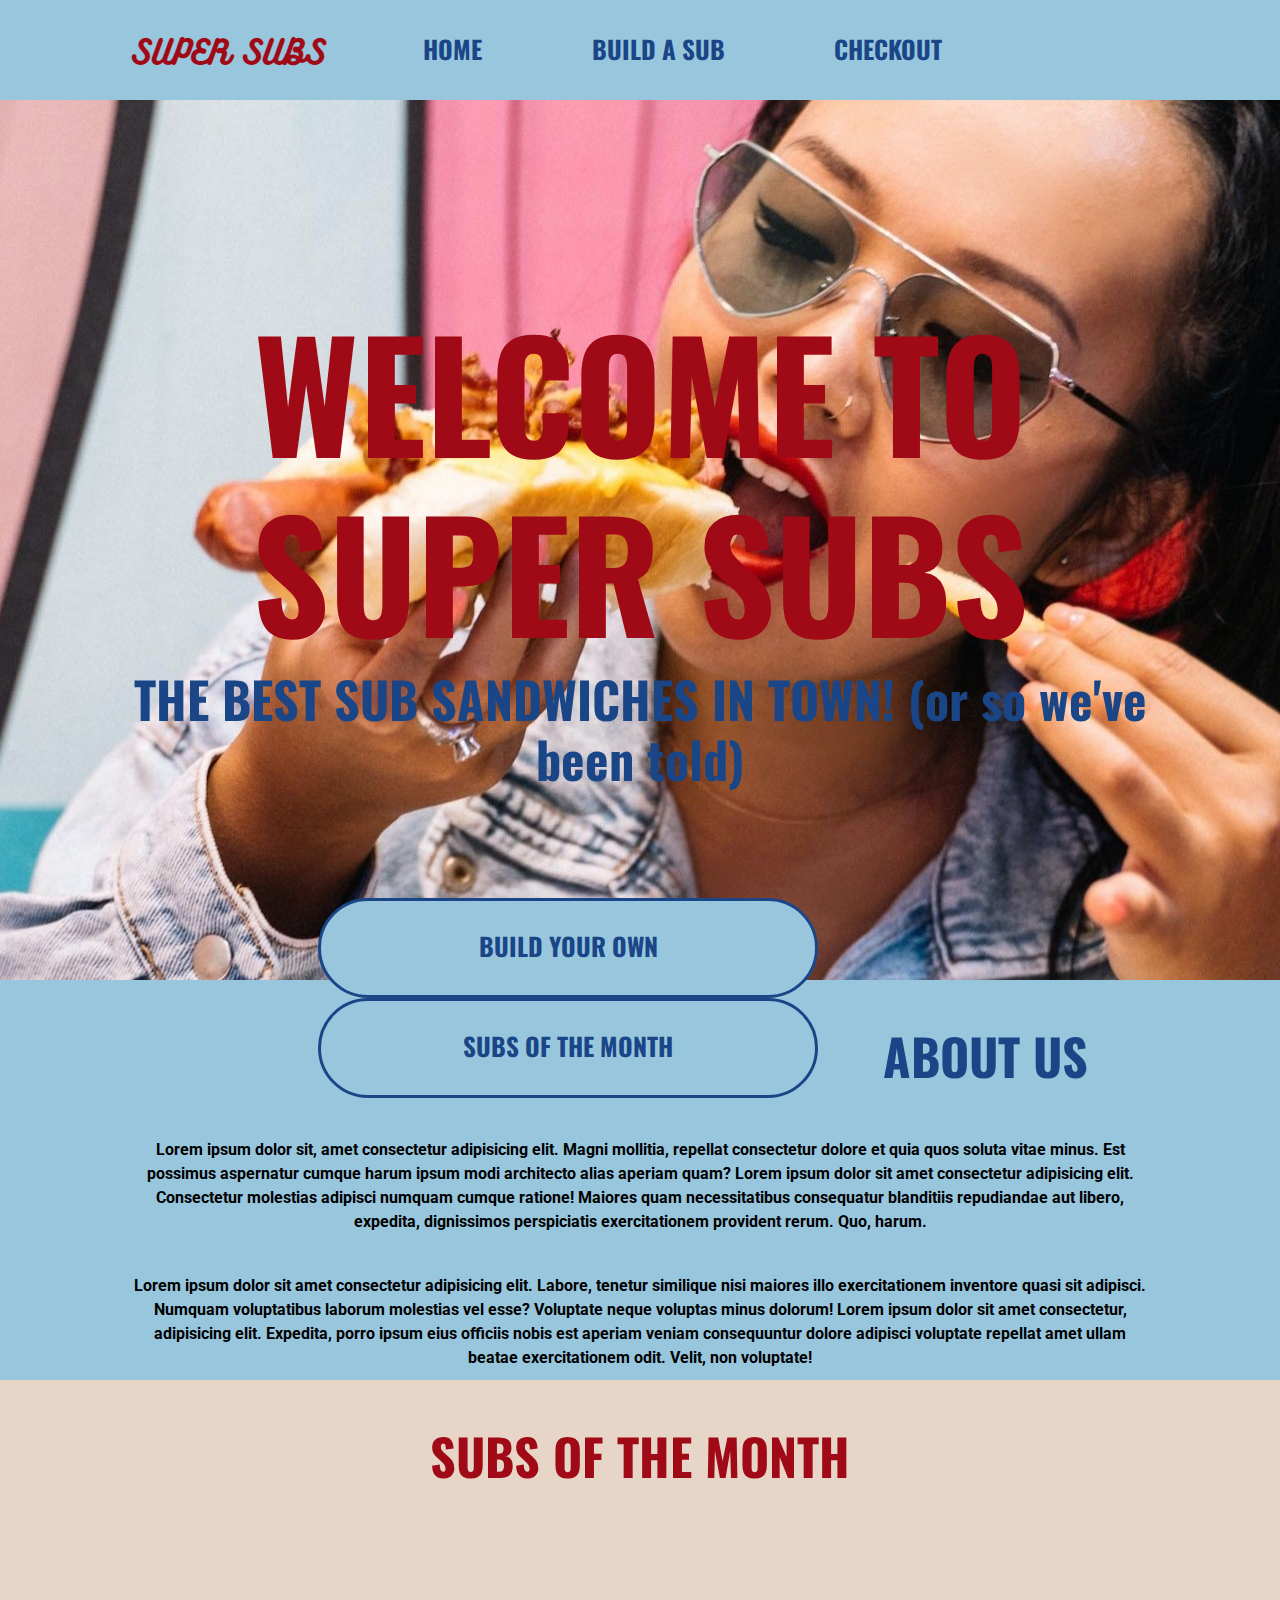
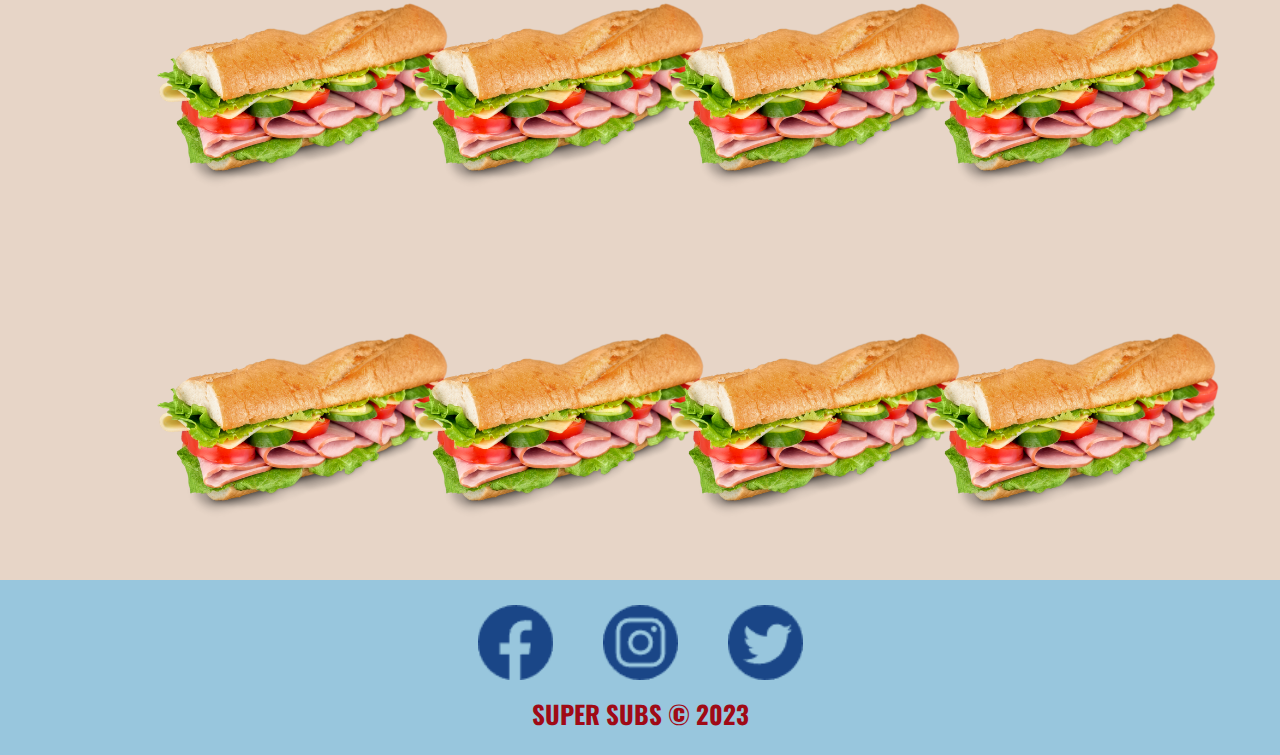
==== commit 3f75a89b: "Website Complete" ====
--- a/index.html
+++ b/index.html
@@ -61,7 +61,7 @@
             <div class="extra-nav-buttons">
                 <ul>
                     <a href="/pages/build_a_sub.html"><li class="nav-btn"><strong>BUILD YOUR OWN</strong></li></a>
-                    <li class="nav-btn"><strong>SUBS OF THE MONTH</strong></li>
+                    <a href="#"><li class="nav-btn"><strong>SUBS OF THE MONTH</strong></li></a>
                 </ul>
             </div>
         </div>
@@ -96,8 +96,8 @@
                     <div class="sub-1">
                         <div class="overlay">
                             <div class="content">
-                                <h6>SUB NAME</h6>
-                                <p>COMPONENTS</p>
+                                <h6>THE CARNIVORE</h6>
+                                <p>White Bread, Beef, Ham, Chicken, Bacon, Meatballs, Barbecue Sauce</p>
                             </div>
                         </div>
                     </div>
@@ -106,8 +106,8 @@
                     <div class="sub-2">
                         <div class="overlay">
                             <div class="content">
-                                <h6>SUB NAME</h6>
-                                <p>COMPONENTS</p>
+                                <h6>VEGGIE LOVER</h6>
+                                <p>Wholewheat Bread, Tomato, Lettuce, Red Onion, Guacamole, Pickles, Mayonnaise Sauce</p>
                             </div>
                         </div>
                     </div>
@@ -116,8 +116,8 @@
                     <div class="sub-3">
                         <div class="overlay">
                             <div class="content">
-                                <h6>SUB NAME</h6>
-                                <p>COMPONENTS</p>
+                                <h6>CLASSIC</h6>
+                                <p>White Bread, Ham, Cheddar Cheese, Tomato, Lettuce, Pickles, Mayonnaise Sauce</p>
                             </div>
                         </div>
                     </div>
@@ -126,8 +126,8 @@
                     <div class="sub-4">
                         <div class="overlay">
                             <div class="content">
-                                <h6>SUB NAME</h6>
-                                <p>COMPONENTS</p>
+                                <h6>ALL THE CHEESE</h6>
+                                <p>Gluten Free Bread, Cheddar Cheese, Mozzarella Cheese, Gouda Cheese, Blue Cheese, Feta Cheese</p>
                             </div>
                         </div>
                     </div>
@@ -136,8 +136,8 @@
                     <div class="sub-5">
                         <div class="overlay">
                             <div class="content">
-                                <h6>SUB NAME</h6>
-                                <p>COMPONENTS</p>
+                                <h6>MEATBALL SUB</h6>
+                                <p>Wholewheat Bread, Meatballs, Mozzarella Cheese, Tomato, Caramelized Onion, SUPER SUBS SECRET SAUCE</p>
                             </div>
                         </div>
                     </div>
@@ -146,8 +146,8 @@
                     <div class="sub-6">
                         <div class="overlay">
                             <div class="content">
-                                <h6>SUB NAME</h6>
-                                <p>COMPONENTS</p>
+                                <h6>CHICKEN LOVER</h6>
+                                <p>White Bread, Chicken, Hard Boiled Egg, Mozzarella Cheese, Tomato, Lettuce, Mayonnaise Sauce</p>
                             </div>
                         </div>
                     </div>
@@ -156,8 +156,8 @@
                     <div class="sub-7">
                         <div class="overlay">
                             <div class="content">
-                                <h6>SUB NAME</h6>
-                                <p>COMPONENTS</p>
+                                <h6>THE MEXICANNA</h6>
+                                <p>Wholewheat Bread, Ham, Gouda Cheese, Tomato, Lettuce, Red Onion, Guacamole, Jalapenos, 1000 Island Dressing</p>
                             </div>
                         </div>
                     </div>
@@ -166,8 +166,8 @@
                     <div class="sub-8">
                         <div class="overlay">
                             <div class="content">
-                                <h6>SUB NAME</h6>
-                                <p>COMPONENTS</p>
+                                <h6>PIZZA SUB</h6>
+                                <p>Gluten Free Bread, Ham, Bacon, Mozzarella Cheese, Feta Cheese, Tomato, Mushrooms, Olive, Ketchup Sauce</p>
                             </div>
                         </div>
                     </div>
--- a/css/main.css
+++ b/css/main.css
@@ -165,7 +165,7 @@
     font-family: 'Roboto', sans-serif;
     font-weight: bold;
     color: #000000;
-    text-align: justify;
+    text-align: center;
 }
 
 
